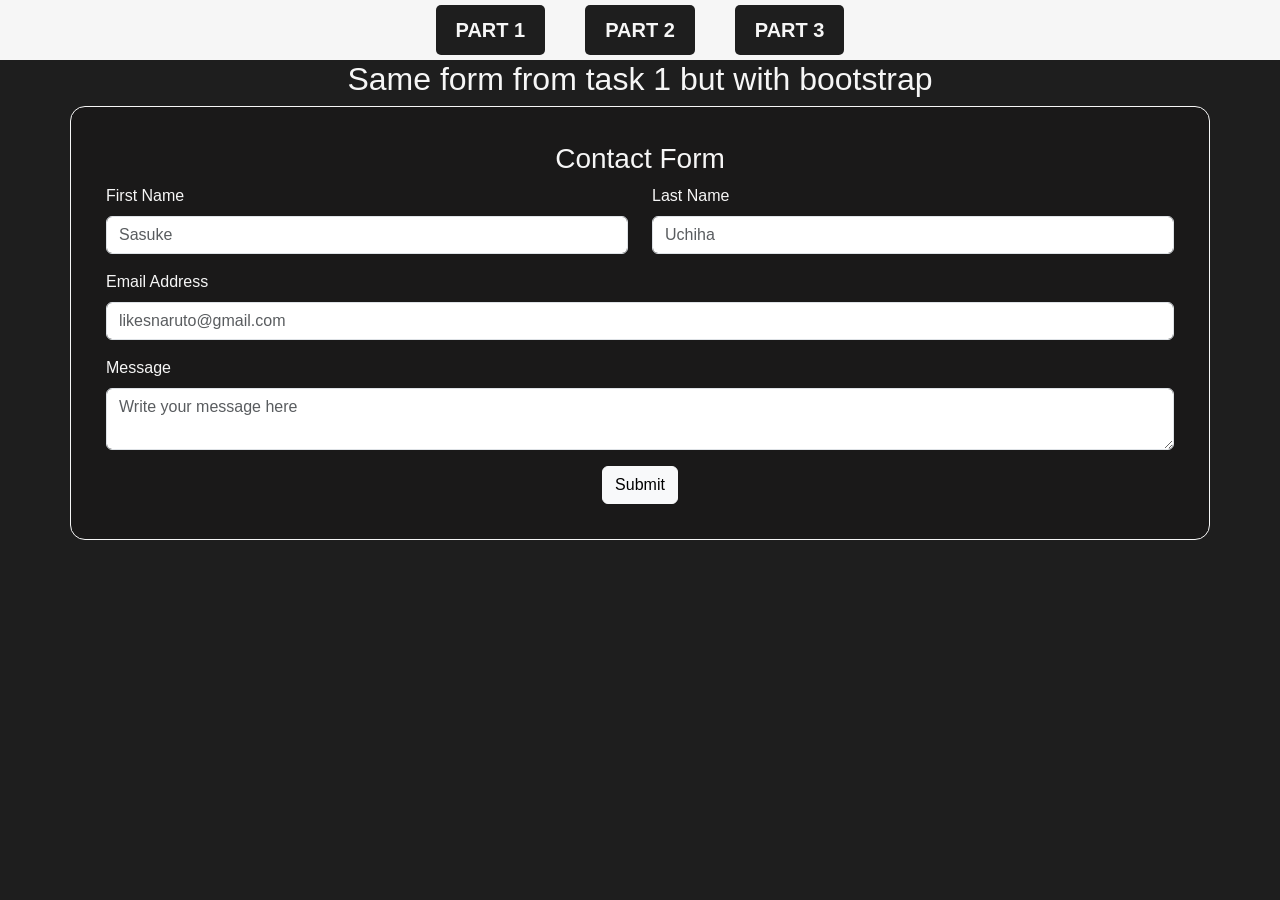
==== part 2/index.html @ 415cbac7 "Added task 2 - form with bootstrap plus polished task 0, 1" ====
<!DOCTYPE html>
<html lang="en">
<head>
    <meta charset="UTF-8">
    <meta name="viewport" content="width=device-width, initial-scale=1.0">
    <title>Task 2</title>
    <link href="https://cdn.jsdelivr.net/npm/bootstrap@5.3.8/dist/css/bootstrap.min.css" rel="stylesheet">
    <link rel="stylesheet" href="style.css">
</head>
<body>
    <header>
        <nav>
            <a href="/index.html"><b>PART 1</b></a>
            <a href="/part 2/index.html"><b>PART 2</b></a>
            <a href="/part 3/index.html"><b>PART 3</b></a>
        </nav>
    </header>
   
    <main>
        <h2>Same form from task 1 but with bootstrap</h2>

        <form class="container">
            <h3>Contact Form</h3>
            <div class="row">
                <div class="col-md-6 mb-3">
                    <label for="FirstName" class="form-label">First Name</label>
                    <input type="text" class="form-control" id="FirstName" placeholder="Sasuke" required>
                </div>

                <div class="col-md-6 mb-3">
                    <label for="LastName" class="form-label">Last Name</label>
                    <input type="text" class="form-control" id="LastName" placeholder="Uchiha" required>
                </div>
            </div>

            <div class="col-md-12 mb-3">
                <label for="email" class="form-label">Email Address</label>
                <input type="email" class="form-control" id="email" placeholder="likesnaruto@gmail.com" required>
            </div>

            <div class="col-md-12 mb-3">
                <label for="message" class="form-label">Message</label>
                <textarea class="form-control" id="message" placeholder="Write your message here" maxlength="5"></textarea>
            </div>

            <div>
                <button type="submit" class="btn btn-light">Submit</button>
            </div>
        </form>
    </main>

</body>
</html>
---- part 2/style.css ----
h2, h3 {
    text-align: center;
}

body {
    background-color: #1e1e1e;
    color: #f6f6f6;
    font-family: Arial, Helvetica, sans-serif;
    margin: 0 auto;
}

nav {
    display: flex;
    justify-content: center;
    align-items: center;
    background-color: #f6f6f6;
}

nav a{
    text-decoration: none;
    margin: 5px 20px;
    padding: 10px 20px;
    border-radius: 5px;
    background-color: #1e1e1e;
    font-size: 20px;
    color: #f6f6f6;
}

nav a:hover {
    background-color: #0d0d0d;
    color: #ffffff;
}

.container {
    background-color: #1a1919;
    border: 1px solid #f6f6f6;
    border-radius: 15px;
    margin: 0 auto;
    padding: 35px;
    transition: box-shadow 0.3s;
}

.container:hover {
    box-shadow: 0 0 10px #f6f6f6;
}

.btn-light {
    display: block;
    margin-left: auto;
    margin-right: auto;
}
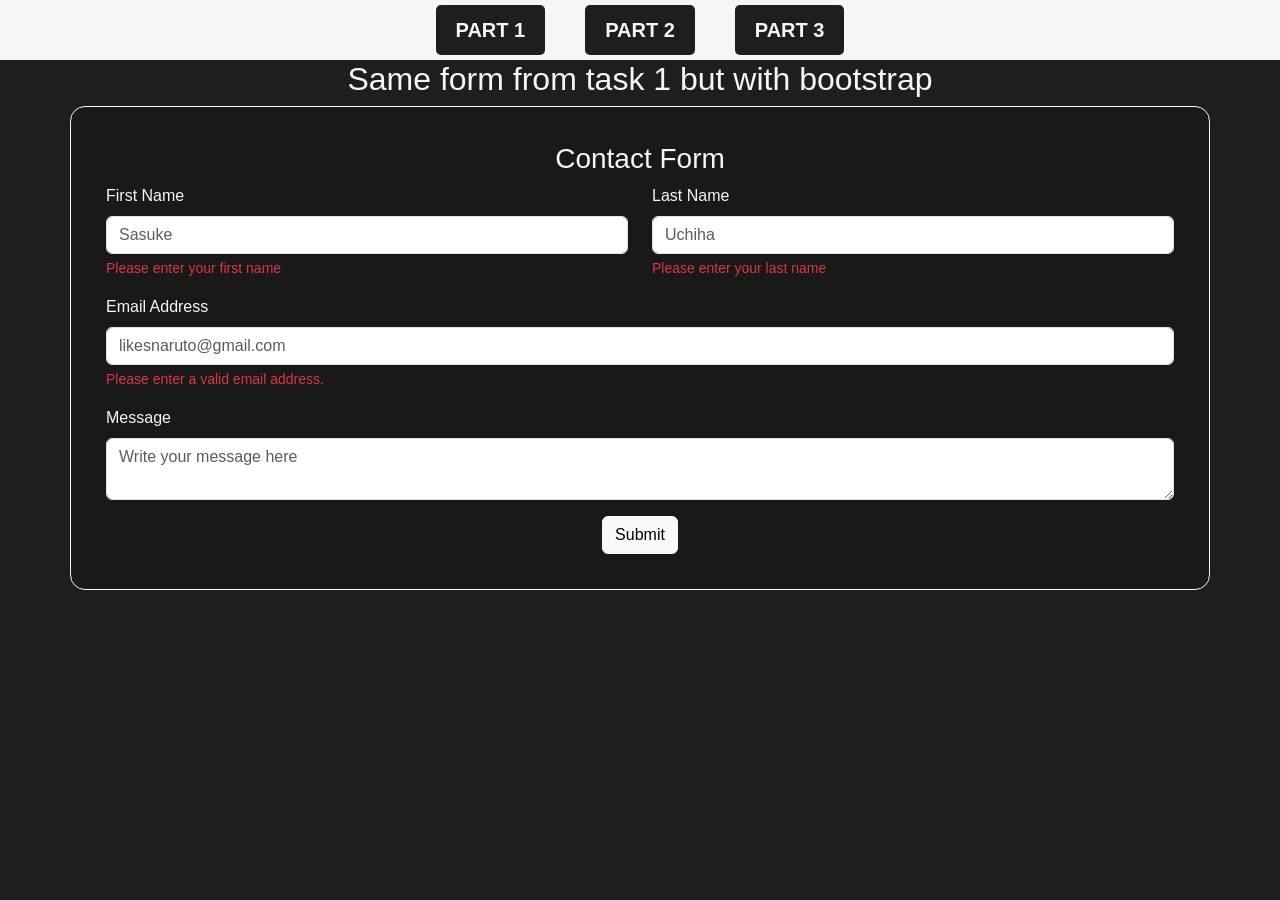
==== commit 6291639e: "added task 3 - bootstrap validation" ====
--- a/part 2/index.html
+++ b/part 2/index.html
@@ -24,18 +24,24 @@
             <div class="row">
                 <div class="col-md-6 mb-3">
                     <label for="FirstName" class="form-label">First Name</label>
-                    <input type="text" class="form-control" id="FirstName" placeholder="Sasuke" required>
+                    <input type="text" class="form-control" id="FirstName" placeholder="Sasuke" required minlength="2" maxlength="15">
+                    <div class="valid-feedback">Yep</div>
+                    <div class="invalid-feedback">Please enter your first name</div>
                 </div>
 
                 <div class="col-md-6 mb-3">
                     <label for="LastName" class="form-label">Last Name</label>
-                    <input type="text" class="form-control" id="LastName" placeholder="Uchiha" required>
+                    <input type="text" class="form-control" id="LastName" placeholder="Uchiha" required minlength="2" maxlength="15">
+                    <div class="valid-feedback">Thats valid</div>
+                    <div class="invalid-feedback">Please enter your last name</div>
                 </div>
             </div>
 
             <div class="col-md-12 mb-3">
                 <label for="email" class="form-label">Email Address</label>
-                <input type="email" class="form-control" id="email" placeholder="likesnaruto@gmail.com" required>
+                <input type="email" class="form-control" id="email" placeholder="likesnaruto@gmail.com" required >
+                <div class="valid-feedback">Cool</div>
+                <div class="invalid-feedback">Please enter a valid email address.</div>
             </div>
 
             <div class="col-md-12 mb-3">
--- a/part 2/style.css
+++ b/part 2/style.css
@@ -48,4 +48,12 @@
     display: block;
     margin-left: auto;
     margin-right: auto;
-}+}
+
+input:valid + .valid-feedback {
+    display: block;
+}
+
+input:invalid ~ .invalid-feedback {
+    display: block;
+}
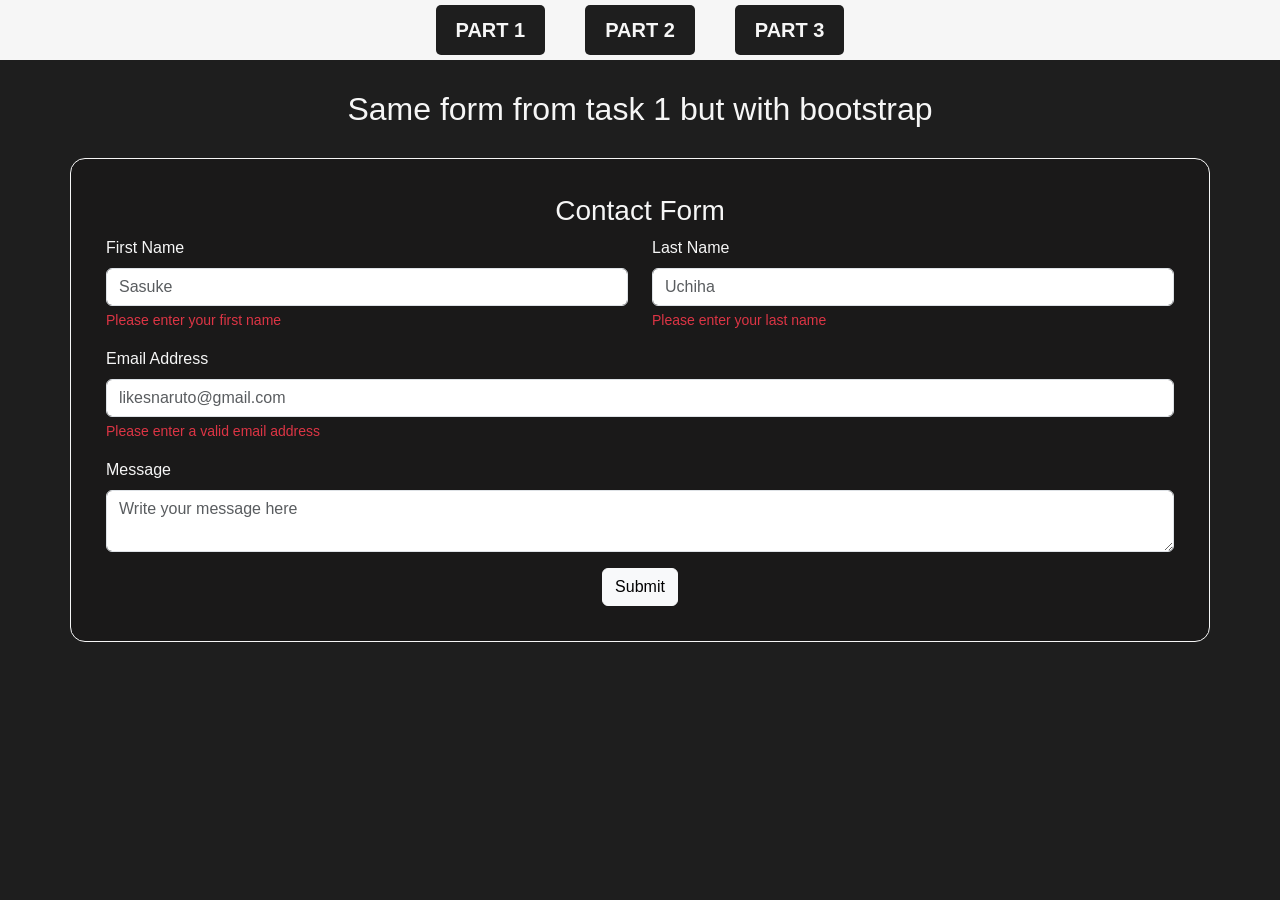
==== commit 5a951144: "added task 4 - registration form" ====
--- a/part 2/index.html
+++ b/part 2/index.html
@@ -41,7 +41,7 @@
                 <label for="email" class="form-label">Email Address</label>
                 <input type="email" class="form-control" id="email" placeholder="likesnaruto@gmail.com" required >
                 <div class="valid-feedback">Cool</div>
-                <div class="invalid-feedback">Please enter a valid email address.</div>
+                <div class="invalid-feedback">Please enter a valid email address</div>
             </div>
 
             <div class="col-md-12 mb-3">
--- a/part 2/style.css
+++ b/part 2/style.css
@@ -14,6 +14,7 @@
     justify-content: center;
     align-items: center;
     background-color: #f6f6f6;
+    margin: 0 auto 30px;
 }
 
 nav a{
@@ -35,7 +36,7 @@
     background-color: #1a1919;
     border: 1px solid #f6f6f6;
     border-radius: 15px;
-    margin: 0 auto;
+    margin: 30px auto;
     padding: 35px;
     transition: box-shadow 0.3s;
 }
